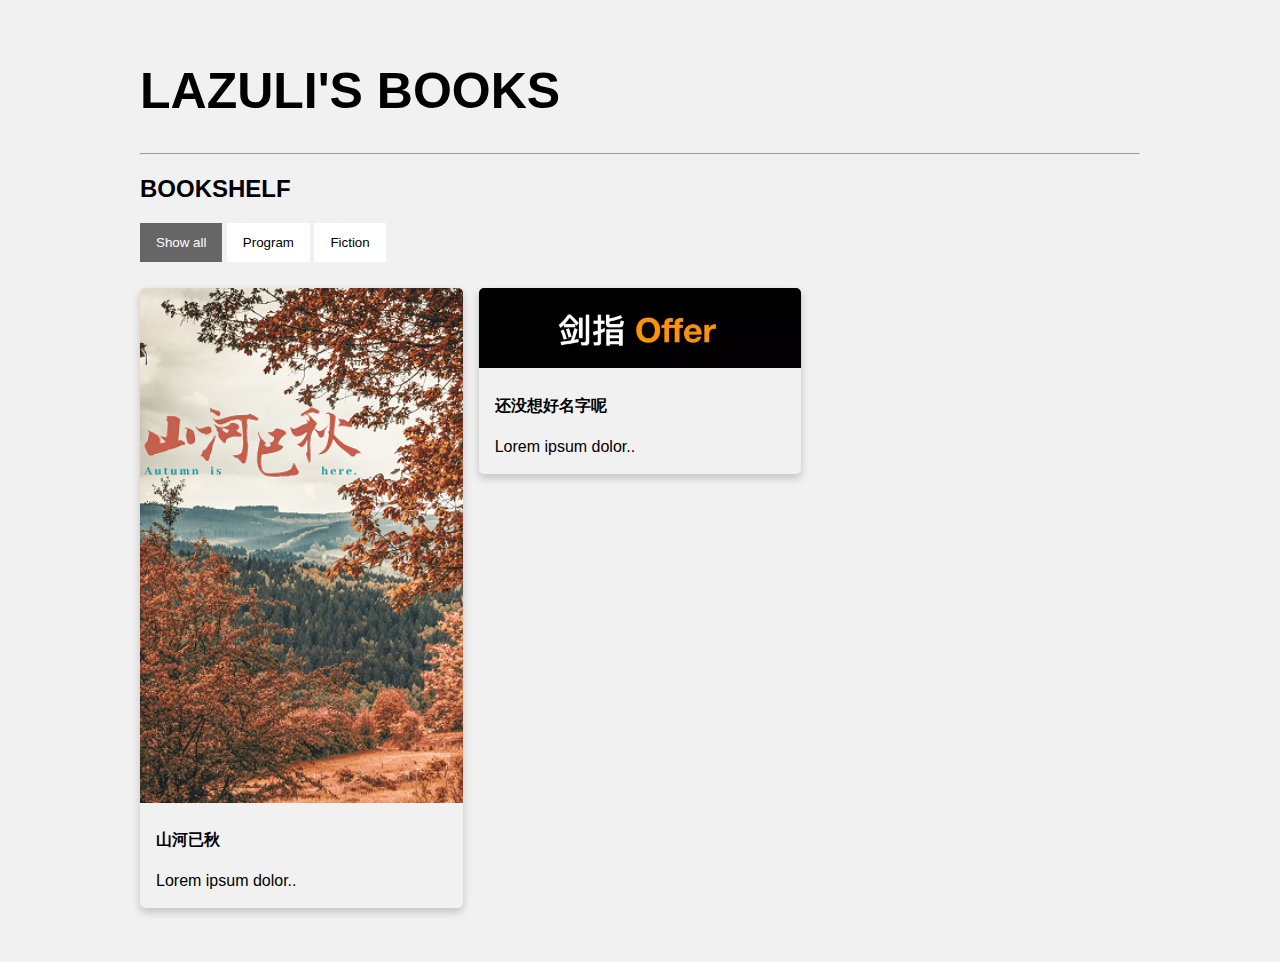
==== index.html @ 7c53fec3 "Add index.html" ====
<!DOCTYPE html>
<html>

<head>
  <meta name="viewport" content="width=device-width, initial-scale=1">
  <link rel="stylesheet" href="my.css">
</head>

<body>

  <!-- MAIN (Center website) -->
  <div class="main">

    <h1>LAZULI'S BOOKS</h1>
    <hr>

    <h2>BOOKSHELF</h2>

    <div id="myBtnContainer">
      <button class="btn active" onclick="filterSelection('all')"> Show all</button>
      <button class="btn" onclick="filterSelection('program')"> Program</button>
      <button class="btn" onclick="filterSelection('fiction')"> Fiction</button>

    </div>

    <!-- Portfolio Gallery Grid -->
    <div class="row">
      <div class="column fiction">
        <div class="card" onclick="location.href='docs';">
          <img src="docs/_media/cover.png" alt="Mountains" style="width:100%">
          <div class="container">
          <h4>山河已秋</h4>
          <p>Lorem ipsum dolor..</p>
        </div>
        </div>
      </div>
      <div class="column program">
        <div class="card" onclick="location.href='coding-interviews';">
          <img src="coding-interviews/_media/cover.jpg" alt="Lights" style="width:100%">
          <div class="container">
          <h4>还没想好名字呢</h4>
          <p>Lorem ipsum dolor..</p>
        </div>
        </div>
      </div>
      <!-- END GRID -->
    </div>

    <!-- END MAIN -->
  </div>
  <script src="my.js"></script>

</body>

</html>
---- my.css ----
* {
  box-sizing: border-box;
}

body {
  background-color: #f1f1f1;
  padding: 20px;
  font-family: Arial;
}

/* Center website */
.main {
  max-width: 1000px;
  margin: auto;
}

h1 {
  font-size: 50px;
  word-break: break-all;
}

.row {
  margin: 10px -16px;
}

/* Add padding BETWEEN each column */
.row,
.row > .column {
  padding: 8px;
}

/* Create three equal columns that floats next to each other */
.column {
  float: left;
  width: 33.33%;
  display: none; /* Hide all elements by default */
}

/* Clear floats after rows */ 
.row:after {
  content: "";
  display: table;
  clear: both;
}

/* Content */
.content {
  background-color: white;
  padding: 10px;
}

/* The "show" class is added to the filtered elements */
.show {
  display: block;
}

/* Style the buttons */
.btn {
  border: none;
  outline: none;
  padding: 12px 16px;
  background-color: white;
  cursor: pointer;
}

.btn:hover {
  background-color: #ddd;
}

.btn.active {
  background-color: #666;
  color: white;
}

.card {
  box-shadow: 0 4px 8px 0 rgba(0,0,0,0.2);
  transition: 0.3s;
  border-radius: 5px; /* 5px rounded corners */
}

/* On mouse-over, add a deeper shadow */
.card:hover {
  box-shadow: 0 8px 16px 0 rgba(0,0,0,0.2);
  cursor: pointer;
}

/* Add some padding inside the card container */
.container {
  padding: 2px 16px;
}

/* Add rounded corners to the top left and the top right corner of the image */
img {
  border-radius: 5px 5px 0 0;
}
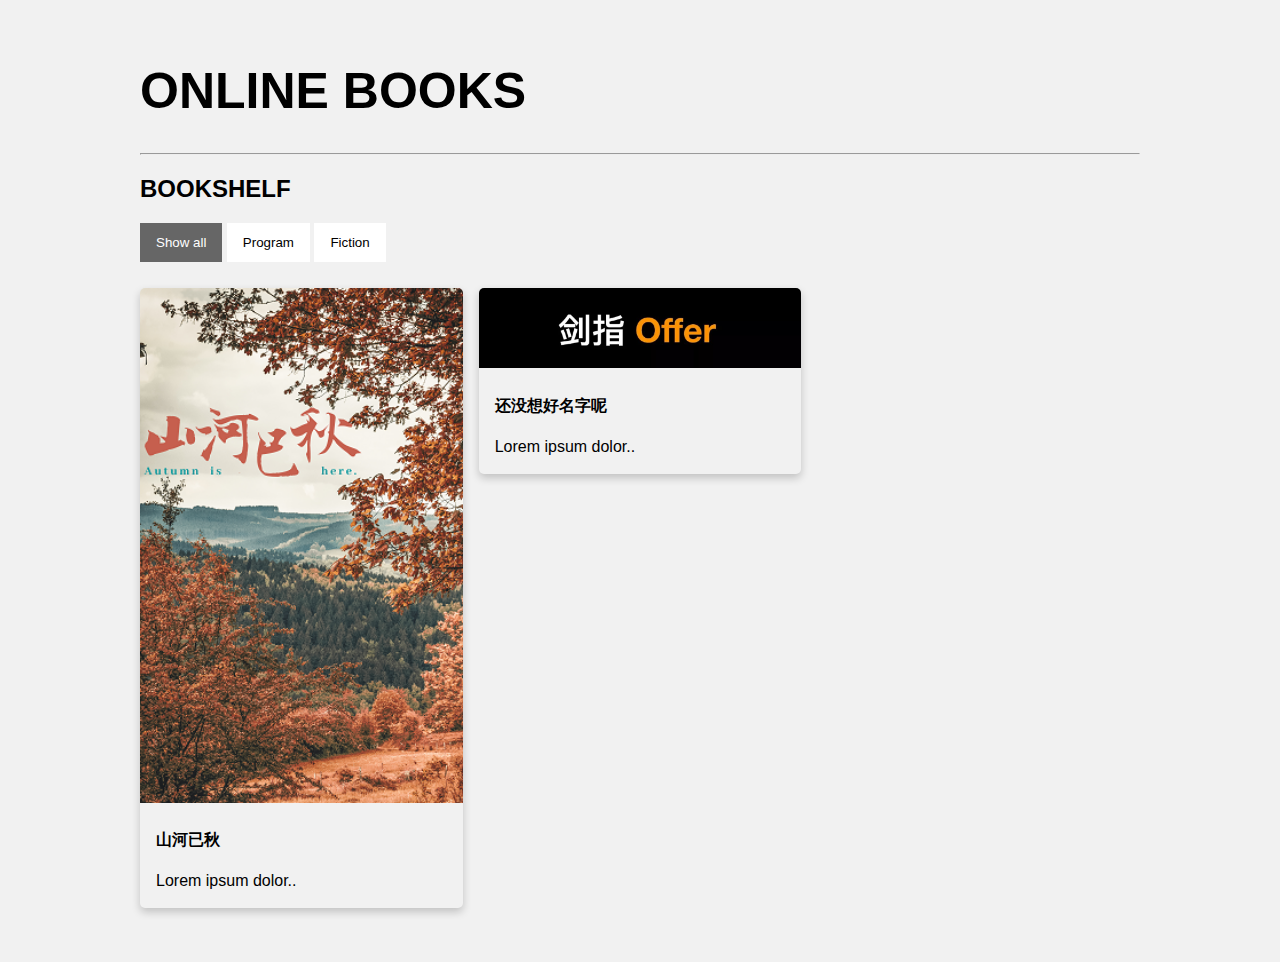
==== commit 246d6099: "push to cloudbase: docs.benalexcheung.cn" ====
--- a/index.html
+++ b/index.html
@@ -2,6 +2,8 @@
 <html>
 
 <head>
+  <meta charset="UTF-8">
+  <title>ONLINE BOOKS</title>
   <meta name="viewport" content="width=device-width, initial-scale=1">
   <link rel="stylesheet" href="my.css">
 </head>
@@ -11,7 +13,7 @@
   <!-- MAIN (Center website) -->
   <div class="main">
 
-    <h1>LAZULI'S BOOKS</h1>
+    <h1>ONLINE BOOKS</h1>
     <hr>
 
     <h2>BOOKSHELF</h2>
